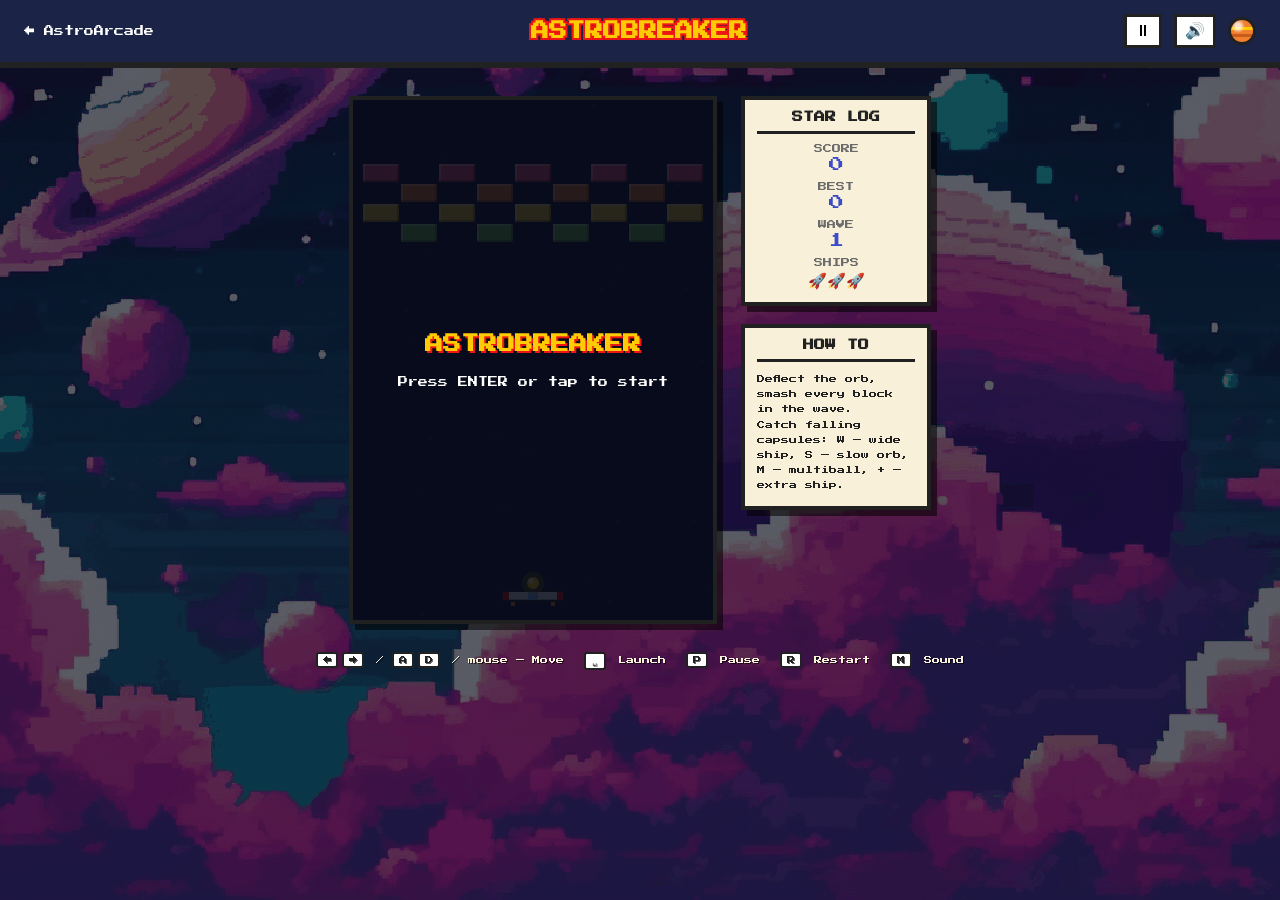
==== games/breaker/index.html @ fe090f82 "Add AstroBreaker: breakout-style third game Ship paddle deflects an energy orb into procedurally lai" ====
<!DOCTYPE html>
<html lang="en">
<head>
  <meta charset="UTF-8">
  <meta name="viewport" content="width=device-width, initial-scale=1.0">
  <title>AstroBreaker</title>
  <link rel="icon" href="data:image/svg+xml,%3Csvg xmlns='http://www.w3.org/2000/svg' viewBox='0 0 100 100'%3E%3Cellipse cx='50' cy='54' rx='46' ry='14' fill='none' stroke='%23ffcb05' stroke-width='7' transform='rotate(-18 50 54)'/%3E%3Ccircle cx='50' cy='50' r='28' fill='%23f08030' stroke='%23212121' stroke-width='6'/%3E%3Cpath d='M28 44 a28 28 0 0 1 44 -8' fill='none' stroke='%23ffcb05' stroke-width='8'/%3E%3C/svg%3E">
  <link rel="preconnect" href="https://fonts.googleapis.com">
  <link rel="preconnect" href="https://fonts.gstatic.com" crossorigin>
  <link href="https://fonts.googleapis.com/css2?family=Press+Start+2P&display=swap" rel="stylesheet">
  <link rel="stylesheet" href="../../assets/css/theme.css?v=1">
  <link rel="stylesheet" href="breaker.css?v=1">
</head>
<body>

  <header class="game-header">
    <a class="back-link" href="../../index.html">← AstroArcade</a>
    <h1>ASTROBREAKER</h1>
    <div class="header-right">
      <button id="btn-pause" class="sound-btn" title="Pause (P)">⏸</button>
      <button id="btn-sound" class="sound-btn" title="Sound on/off (M)">🔊</button>
      <div class="pokeball" style="--size:28px" aria-hidden="true"></div>
    </div>
  </header>

  <main class="breaker-layout">

    <!-- Playfield -->
    <div class="board-wrap">
      <canvas id="board" width="360" height="520"></canvas>
      <div class="fx-label" id="fx"></div>
      <div class="overlay" id="overlay">
        <h2 id="overlay-title">ASTROBREAKER</h2>
        <p id="overlay-text">Press ENTER or tap to start</p>
        <div class="ranking-box" id="ranking-box" hidden>
          <span class="ranking-title">★ TOP PILOTS ★</span>
          <ol class="ranking" id="ranking"></ol>
        </div>
      </div>
    </div>

    <!-- Stats -->
    <aside class="side-panel">
      <div class="panel-box">
        <h3>STAR LOG</h3>
        <div class="stat-row">
          <span class="stat-label">SCORE</span>
          <span class="stat-value" id="stat-score">0</span>
        </div>
        <div class="stat-row">
          <span class="stat-label">BEST</span>
          <span class="stat-value" id="stat-best">0</span>
        </div>
        <div class="stat-row">
          <span class="stat-label">WAVE</span>
          <span class="stat-value" id="stat-wave">1</span>
        </div>
        <div class="stat-row">
          <span class="stat-label">SHIPS</span>
          <span class="stat-value" id="stat-ships">🚀🚀🚀</span>
        </div>
      </div>
      <div class="panel-box">
        <h3>HOW TO</h3>
        <p class="howto">
          Deflect the orb, smash every block in the wave.<br>
          Catch falling capsules: W — wide ship, S — slow orb,
          M — multiball, + — extra ship.
        </p>
      </div>
    </aside>

  </main>

  <!-- Controls reference -->
  <footer class="controls-strip">
    <span><kbd>←</kbd><kbd>→</kbd> / <kbd>A</kbd><kbd>D</kbd> / mouse — Move</span>
    <span><kbd>␣</kbd> Launch</span>
    <span><kbd>P</kbd> Pause</span>
    <span><kbd>R</kbd> Restart</span>
    <span><kbd>M</kbd> Sound</span>
  </footer>

  <script src="js/engine.js?v=1"></script>
  <script src="js/sound.js?v=1"></script>
  <script src="js/render.js?v=1"></script>
  <script src="js/main.js?v=1"></script>
</body>
</html>
---- assets/css/theme.css ----
/* ============================================================
   AstroArcade — shared theme (arcade-shell)
   Retro pixel style in deep space. Tokens and reusable
   components for every game.
   NOTE: some token names (--poke-*) are legacy from the first
   theme; only their values changed during the space rework.
   ============================================================ */

:root {
  /* Core palette: arcade accents on deep space */
  --poke-red: #ee1515;      /* rocket red — primary accent */
  --poke-red-dark: #b00b0b;
  --poke-yellow: #ffcb05;   /* star yellow */
  --poke-yellow-dark: #c7a008;
  --poke-blue: #3b4cca;
  --poke-blue-light: #7fc7ff;
  --poke-cream: #f8f0d8;    /* panel background */
  --poke-ink: #212121;
  --poke-white: #ffffff;
  --space-deep: #0d1226;    /* page background */
  --space-panel: #1b2447;   /* console header */
  --poke-screen: #101733;   /* playfield: deep space */
  --poke-screen-dark: #060a18;

  /* Cosmic element colors (Tetris pieces) */
  --type-comet: #98d8d8;
  --type-planet: #6890f0;
  --type-rocket: #f08030;
  --type-star: #f8d030;
  --type-ufo: #78c850;
  --type-moon: #7038f8;
  --type-plasma: #f85888;

  --font-pixel: 'Press Start 2P', 'Courier New', monospace;
  --pixel-border: 4px solid var(--poke-ink);
  --pixel-shadow: 6px 6px 0 rgba(0, 0, 0, 0.55);
}

* {
  box-sizing: border-box;
}

body {
  margin: 0;
  font-family: var(--font-pixel);
  color: var(--poke-cream);
  background-color: var(--space-deep);
  /* pixel starfield: three layers of repeating star dots */
  background-image:
    radial-gradient(rgba(255, 255, 255, 0.9) 1px, transparent 1.6px),
    radial-gradient(rgba(127, 216, 232, 0.7) 1px, transparent 1.6px),
    radial-gradient(rgba(255, 203, 5, 0.55) 1px, transparent 1.6px);
  background-size: 220px 220px, 310px 310px, 430px 430px;
  background-position: 0 0, 90px 130px, 170px 50px;
  image-rendering: pixelated;
}

/* ---------- Launch button ---------- */
.poke-btn {
  display: inline-flex;
  align-items: center;
  gap: 10px;
  padding: 14px 22px;
  font-family: var(--font-pixel);
  font-size: 13px;
  text-decoration: none;
  color: var(--poke-white);
  background: var(--poke-red);
  border: var(--pixel-border);
  box-shadow: var(--pixel-shadow);
  cursor: pointer;
  transition: transform 0.08s steps(2), box-shadow 0.08s steps(2);
}

.poke-btn:hover {
  transform: translate(2px, 2px);
  box-shadow: 4px 4px 0 rgba(0, 0, 0, 0.55);
  background: var(--poke-red-dark);
}

.poke-btn:active {
  transform: translate(6px, 6px);
  box-shadow: 0 0 0 rgba(0, 0, 0, 0.55);
}

.poke-btn[aria-disabled='true'] {
  background: #9e9e9e;
  cursor: not-allowed;
  pointer-events: none;
}

/* ---------- Element badges ---------- */
.type-badge {
  display: inline-block;
  padding: 6px 10px;
  font-size: 9px;
  color: var(--poke-white);
  text-shadow: 1px 1px 0 rgba(0, 0, 0, 0.45);
  border: 3px solid var(--poke-ink);
  border-radius: 2px;
}

.type-badge--star   { background: var(--type-star); color: var(--poke-ink); text-shadow: none; }
.type-badge--rocket { background: var(--type-rocket); }
.type-badge--planet { background: var(--type-planet); }
.type-badge--ufo    { background: var(--type-ufo); }
.type-badge--plasma { background: var(--type-plasma); }
.type-badge--comet  { background: var(--type-comet); color: var(--poke-ink); text-shadow: none; }
.type-badge--moon   { background: var(--type-moon); }

/* ---------- Planet orb (pure CSS, banded gas giant) ---------- */
.pokeball {
  --size: 40px;
  width: var(--size);
  height: var(--size);
  flex: 0 0 auto;
  border-radius: 50%;
  border: 3px solid var(--poke-ink);
  background:
    radial-gradient(circle at 32% 28%, rgba(255, 255, 255, 0.75) 0 12%, transparent 32%),
    linear-gradient(to bottom,
      #f08030 0 30%, #ffcb05 30% 45%, #f08030 45% 62%,
      #c75b1a 62% 78%, #f08030 78% 100%);
}

.pokeball--bounce {
  animation: pokeball-bounce 1.1s steps(6) infinite;
}

@keyframes pokeball-bounce {
  0%, 100% { transform: translateY(0) rotate(0deg); }
  30%      { transform: translateY(-14px) rotate(-14deg); }
  60%      { transform: translateY(0) rotate(10deg); }
  80%      { transform: translateY(-5px) rotate(-4deg); }
}

/* ---------- Console panel ---------- */
.dex-panel {
  background: var(--poke-cream);
  color: var(--poke-ink);
  border: var(--pixel-border);
  box-shadow: var(--pixel-shadow);
  padding: 20px;
}

/* ---------- Scrolling ticker ---------- */
.ticker {
  overflow: hidden;
  border-top: var(--pixel-border);
  border-bottom: var(--pixel-border);
  background: var(--poke-yellow);
  color: var(--poke-ink);
  padding: 10px 0;
  white-space: nowrap;
}

.ticker__inner {
  display: inline-block;
  padding-left: 100%;
  animation: ticker-scroll 18s linear infinite;
  font-size: 11px;
}

@keyframes ticker-scroll {
  to { transform: translateX(-100%); }
}
---- games/breaker/breaker.css ----
/* ============================================================
   AstroBreaker — game page styles.
   Builds on the shared theme (theme.css).
   ============================================================ */

/* Locally generated pixel-art nebula (SDXL) behind the panels;
   strong overlay keeps the board the focus. */
body {
  background-image:
    linear-gradient(rgba(6, 10, 24, 0.66), rgba(6, 10, 24, 0.66)),
    url('../../assets/img/hub-bg.png');
  background-size: cover;
  background-position: center;
  background-attachment: fixed;
}

.game-header {
  display: flex;
  align-items: center;
  justify-content: space-between;
  gap: 16px;
  padding: 14px 24px;
  background: var(--space-panel);
  border-bottom: 6px solid var(--poke-ink);
}

.game-header h1 {
  margin: 0;
  font-size: 18px;
  color: var(--poke-yellow);
  text-shadow: 2px 2px 0 var(--poke-red), -2px 2px 0 var(--poke-red),
               2px -2px 0 var(--poke-red), -2px -2px 0 var(--poke-red);
}

.back-link {
  font-size: 10px;
  color: var(--poke-white);
  text-decoration: none;
}

.back-link:hover {
  text-decoration: underline;
}

.header-right {
  display: flex;
  align-items: center;
  gap: 12px;
}

.sound-btn {
  font-size: 16px;
  line-height: 1;
  padding: 6px 8px;
  background: var(--poke-white);
  border: 3px solid var(--poke-ink);
  cursor: pointer;
}

.sound-btn:hover {
  background: var(--poke-cream);
}

/* ---------- Layout: board | stats ---------- */
.breaker-layout {
  display: flex;
  justify-content: center;
  align-items: flex-start;
  gap: 24px;
  padding: 28px 16px;
}

.side-panel {
  display: flex;
  flex-direction: column;
  gap: 18px;
  width: 190px;
}

.panel-box {
  background: var(--poke-cream);
  color: var(--poke-ink);
  border: var(--pixel-border);
  box-shadow: var(--pixel-shadow);
  padding: 12px;
}

.panel-box h3 {
  margin: 0 0 10px;
  font-size: 11px;
  text-align: center;
  border-bottom: 3px solid var(--poke-ink);
  padding-bottom: 8px;
}

.stat-value {
  display: block;
  font-size: 15px;
  text-align: center;
  color: var(--poke-blue);
  margin-top: 4px;
}

.stat-label {
  font-size: 9px;
  display: block;
  text-align: center;
  color: #6b6b6b;
}

.stat-row {
  margin-bottom: 10px;
}

.stat-row:last-child {
  margin-bottom: 0;
}

.howto {
  margin: 0;
  font-size: 8px;
  line-height: 1.9;
}

/* ---------- Playfield ---------- */
.board-wrap {
  position: relative;
  border: var(--pixel-border);
  box-shadow: var(--pixel-shadow);
  line-height: 0;
}

#board {
  display: block;
  background: var(--poke-screen);
}

/* Overlay: start / pause / game over */
.overlay {
  position: absolute;
  inset: 0;
  display: flex;
  flex-direction: column;
  align-items: center;
  justify-content: center;
  gap: 16px;
  text-align: center;
  background: rgba(6, 10, 24, 0.86);
  color: var(--poke-white);
  line-height: 1.6;
  pointer-events: none;
}

.overlay[hidden] {
  display: none;
}

.overlay h2 {
  margin: 0;
  font-size: 18px;
  color: var(--poke-yellow);
  text-shadow: 2px 2px 0 var(--poke-red);
}

.overlay p {
  margin: 0;
  padding: 0 14px;
  font-size: 10px;
  animation: overlay-blink 1.2s steps(2) infinite;
}

@keyframes overlay-blink {
  50% { opacity: 0.35; }
}

/* ---------- Leaderboard inside the overlay ---------- */
.ranking-box {
  display: flex;
  flex-direction: column;
  align-items: center;
  gap: 8px;
}

.ranking-box[hidden] {
  display: none;
}

.ranking-title {
  font-size: 10px;
  color: var(--poke-yellow);
}

.ranking {
  list-style: none;
  margin: 0;
  padding: 0;
  font-size: 9px;
  line-height: 2.1;
  color: var(--poke-white);
}

.ranking li {
  display: flex;
  gap: 12px;
  justify-content: space-between;
  min-width: 190px;
}

.ranking .r-score {
  color: var(--poke-yellow);
}

.ranking li.r-new {
  color: var(--poke-yellow);
  animation: overlay-blink 1.2s steps(2) infinite;
}

/* ---------- FX label over the board ---------- */
.fx-label {
  position: absolute;
  top: 34%;
  left: 0;
  right: 0;
  text-align: center;
  font-size: 12px;
  color: var(--poke-yellow);
  text-shadow: 2px 2px 0 var(--poke-ink), -2px 2px 0 var(--poke-ink),
               2px -2px 0 var(--poke-ink), -2px -2px 0 var(--poke-ink);
  opacity: 0;
  pointer-events: none;
}

.fx-label.fx--legendary {
  font-size: 15px;
  color: var(--poke-red);
  text-shadow: 2px 2px 0 var(--poke-yellow), -2px 2px 0 var(--poke-yellow),
               2px -2px 0 var(--poke-yellow), -2px -2px 0 var(--poke-yellow);
}

.fx-label.fx--run {
  animation: fx-float 1s steps(8) forwards;
}

@keyframes fx-float {
  0%   { opacity: 0; transform: translateY(12px) scale(0.7); }
  15%  { opacity: 1; transform: translateY(0) scale(1.1); }
  30%  { transform: translateY(-4px) scale(1); }
  80%  { opacity: 1; }
  100% { opacity: 0; transform: translateY(-26px) scale(1); }
}

/* ---------- Controls reference strip ---------- */
.controls-strip {
  display: flex;
  flex-wrap: wrap;
  justify-content: center;
  gap: 10px 20px;
  padding: 0 16px 30px;
  font-size: 8px;
  color: var(--poke-cream);
  text-shadow: 1px 1px 0 rgba(0, 0, 0, 0.6);
}

.controls-strip kbd {
  display: inline-block;
  min-width: 22px;
  text-align: center;
  background: var(--poke-white);
  color: var(--poke-ink);
  border: 2px solid var(--poke-ink);
  border-radius: 3px;
  padding: 2px 4px;
  font-family: inherit;
  font-size: 8px;
  margin-right: 4px;
}

/* ---------- Single-screen phone layout ---------- */
@media (max-width: 720px), (hover: none) and (pointer: coarse) {
  /* the game page must never scroll, rubber-band or pull-to-refresh */
  html, body {
    height: 100%;
    overflow: hidden;
    overscroll-behavior: none;
    touch-action: none;
  }

  /* …unless unlocked with a two-finger tap */
  html.scroll-free,
  html.scroll-free body {
    overflow: auto;
    touch-action: pan-y;
  }

  .game-header {
    padding: 8px 14px;
  }

  .game-header h1 {
    font-size: 12px;
  }

  .breaker-layout {
    flex-direction: row;
    flex-wrap: wrap;
    justify-content: center;
    align-items: flex-start;
    gap: 8px;
    padding: 10px 8px 6px;
  }

  .side-panel {
    display: contents;
  }

  .side-panel .panel-box {
    order: -1;
    width: 160px;
    padding: 5px 6px 6px;
    box-shadow: 3px 3px 0 rgba(0, 0, 0, 0.55);
  }

  .panel-box h3 {
    font-size: 6px;
    letter-spacing: 0;
    margin: 0 0 4px;
    padding-bottom: 3px;
    border-bottom-width: 2px;
  }

  .side-panel .panel-box:first-child .stat-row {
    display: inline-block;
    width: 48%;
    margin-bottom: 2px;
  }

  .stat-label {
    font-size: 5px;
  }

  .stat-value {
    font-size: 8px;
    margin-top: 1px;
  }

  .howto {
    font-size: 6px;
    line-height: 1.7;
  }

  .board-wrap {
    order: 0;
    margin: 0 auto;
  }

  #board {
    width: min(calc(100vw - 10px), calc((100vh - 240px) / 1.445));
    width: min(calc(100vw - 10px), calc((100dvh - 240px) / 1.445));
    height: auto;
    image-rendering: pixelated;
  }

  .overlay h2 {
    font-size: 12px;
  }

  .overlay p {
    font-size: 8px;
  }

  .ranking {
    font-size: 7px;
  }

  .ranking li {
    min-width: 130px;
  }

  .fx-label {
    font-size: 10px;
  }

  .fx-label.fx--legendary {
    font-size: 12px;
  }

  .controls-strip {
    display: none;
  }
}
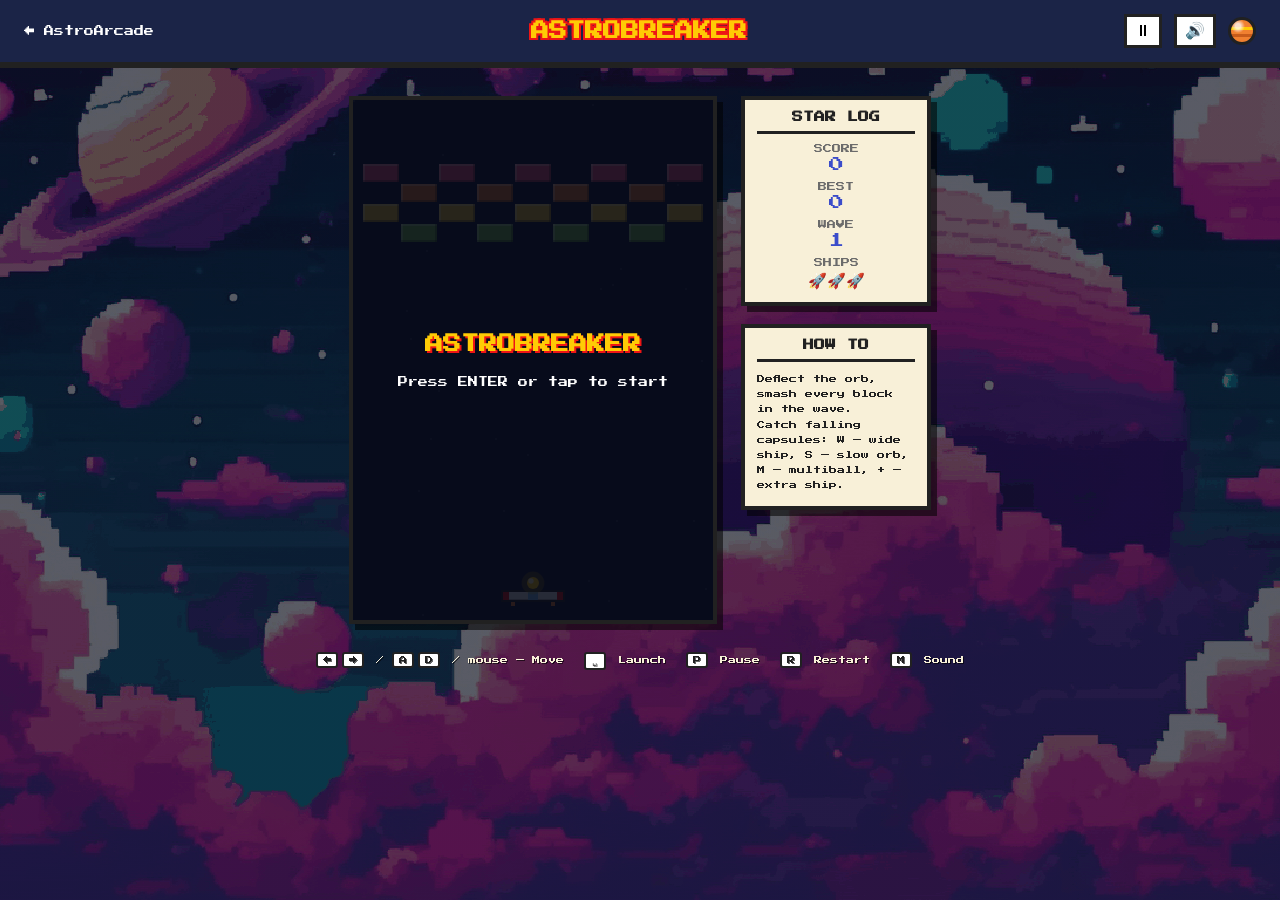
==== commit 4d62aec1: "Add the Puzzle Deck: AstroSweeper and AstroSudoku The hub now has two sections: Arcade Deck (Tetris," ====
--- a/games/breaker/index.html
+++ b/games/breaker/index.html
@@ -8,8 +8,8 @@
   <link rel="preconnect" href="https://fonts.googleapis.com">
   <link rel="preconnect" href="https://fonts.gstatic.com" crossorigin>
   <link href="https://fonts.googleapis.com/css2?family=Press+Start+2P&display=swap" rel="stylesheet">
-  <link rel="stylesheet" href="../../assets/css/theme.css?v=1">
-  <link rel="stylesheet" href="breaker.css?v=1">
+  <link rel="stylesheet" href="../../assets/css/theme.css?v=2">
+  <link rel="stylesheet" href="breaker.css?v=2">
 </head>
 <body>
 
@@ -81,9 +81,9 @@
     <span><kbd>M</kbd> Sound</span>
   </footer>
 
-  <script src="js/engine.js?v=1"></script>
-  <script src="js/sound.js?v=1"></script>
-  <script src="js/render.js?v=1"></script>
-  <script src="js/main.js?v=1"></script>
+  <script src="js/engine.js?v=2"></script>
+  <script src="js/sound.js?v=2"></script>
+  <script src="js/render.js?v=2"></script>
+  <script src="js/main.js?v=2"></script>
 </body>
 </html>
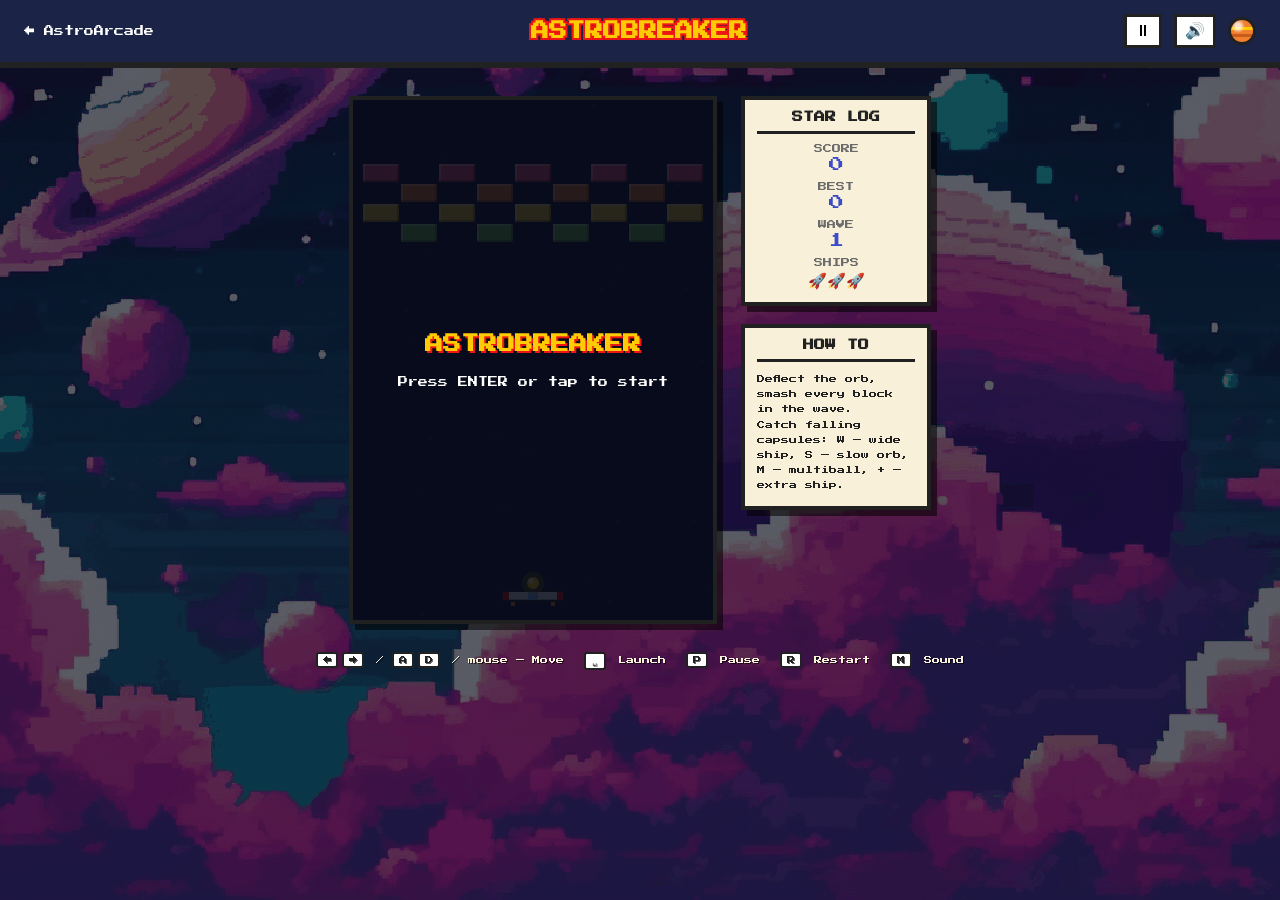
==== commit d0b0c6be: "Add AstroDuel, Astro2048, AstroMemory, the Hall of Fame and smooth digits Three new games: a vertica" ====
--- a/games/breaker/index.html
+++ b/games/breaker/index.html
@@ -8,8 +8,8 @@
   <link rel="preconnect" href="https://fonts.googleapis.com">
   <link rel="preconnect" href="https://fonts.gstatic.com" crossorigin>
   <link href="https://fonts.googleapis.com/css2?family=Press+Start+2P&display=swap" rel="stylesheet">
-  <link rel="stylesheet" href="../../assets/css/theme.css?v=2">
-  <link rel="stylesheet" href="breaker.css?v=2">
+  <link rel="stylesheet" href="../../assets/css/theme.css?v=3">
+  <link rel="stylesheet" href="breaker.css?v=3">
 </head>
 <body>
 
@@ -81,9 +81,9 @@
     <span><kbd>M</kbd> Sound</span>
   </footer>
 
-  <script src="js/engine.js?v=2"></script>
-  <script src="js/sound.js?v=2"></script>
-  <script src="js/render.js?v=2"></script>
-  <script src="js/main.js?v=2"></script>
+  <script src="js/engine.js?v=3"></script>
+  <script src="js/sound.js?v=3"></script>
+  <script src="js/render.js?v=3"></script>
+  <script src="js/main.js?v=3"></script>
 </body>
 </html>
--- a/games/breaker/breaker.css
+++ b/games/breaker/breaker.css
@@ -357,7 +357,6 @@
     width: min(calc(100vw - 10px), calc((100vh - 240px) / 1.445));
     width: min(calc(100vw - 10px), calc((100dvh - 240px) / 1.445));
     height: auto;
-    image-rendering: pixelated;
   }
 
   .overlay h2 {
